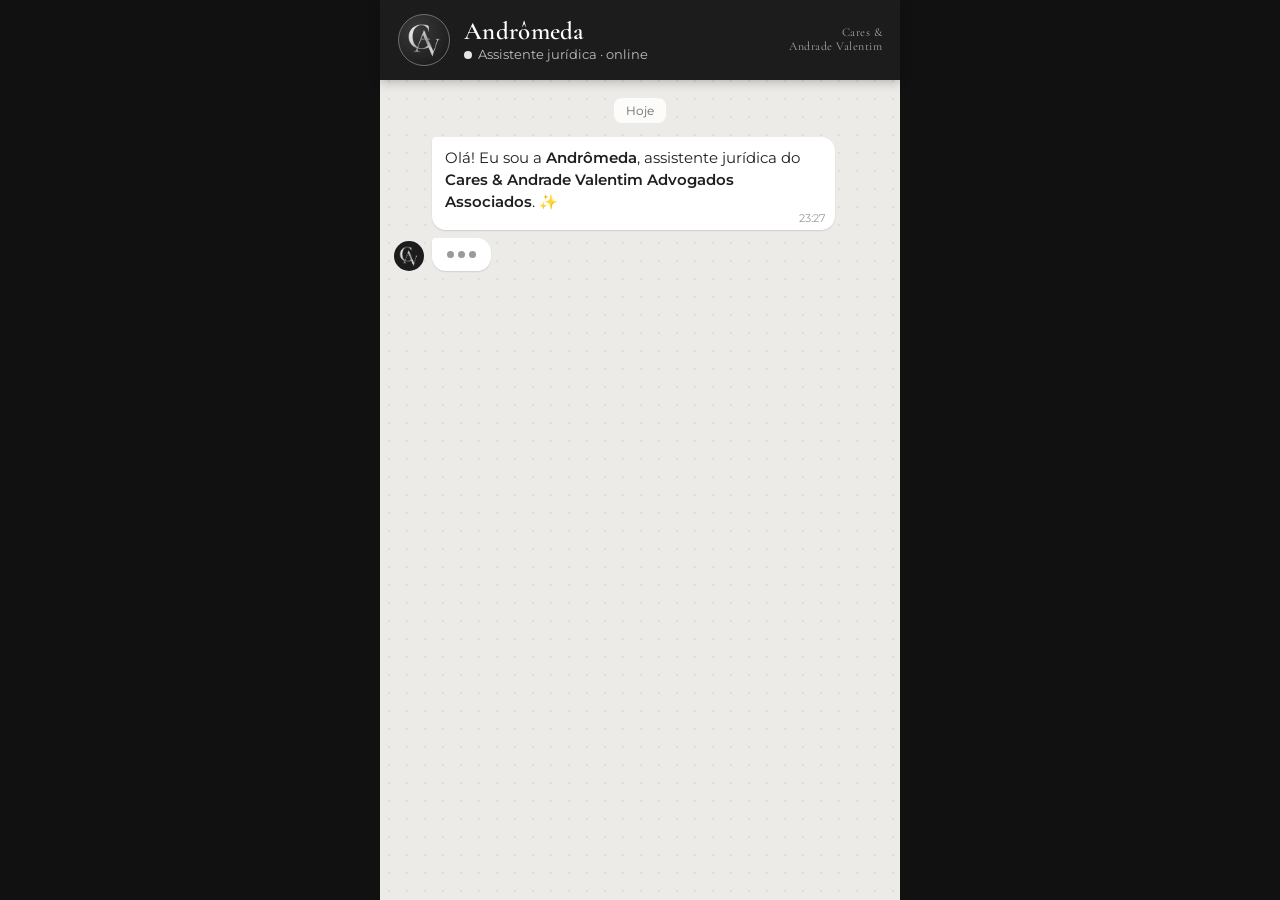
==== atendimento/index.html @ 5b961f98 "Página inicial provisória e Andrômeda (escritório, Dr. Elvis, Dr. Júnior) Co-Authored-By: Claude Opu" ====
<!DOCTYPE html>
<html lang="pt-BR">
<head>
<meta charset="utf-8">
<meta name="viewport" content="width=device-width, initial-scale=1, viewport-fit=cover">
<title>Andrômeda · Atendimento CAV</title>
<link rel="preconnect" href="https://fonts.googleapis.com">
<link href="https://fonts.googleapis.com/css2?family=Cormorant+Garamond:wght@500;600&family=Montserrat:wght@300;400;500;600&display=swap" rel="stylesheet">
<style>
  :root{
    --grafite:#1c1c1c; --grafite2:#2b2b2b; --cinza:#8a8a8a; --cinza-claro:#d9d9d9;
    --fundo:#ecebe8; --branco:#ffffff; --texto:#1f1f1f;
  }
  *{box-sizing:border-box;margin:0;padding:0}
  html,body{height:100%}
  body{font-family:'Montserrat',system-ui,sans-serif;background:#111;color:var(--texto);
    display:flex;justify-content:center}
  .app{width:100%;max-width:520px;height:100dvh;display:flex;flex-direction:column;background:var(--fundo);
    background-image:radial-gradient(rgba(0,0,0,.06) 1px,transparent 1px);background-size:18px 18px;position:relative}
  header{background:var(--grafite);color:var(--branco);display:flex;align-items:center;gap:14px;
    padding:calc(14px + env(safe-area-inset-top)) 18px 14px;box-shadow:0 2px 10px rgba(0,0,0,.25);z-index:2}
  .avatar{width:52px;height:52px;border-radius:50%;background:radial-gradient(circle at 35% 30%,#3a3a3a,#141414);
    border:1.5px solid #6f6f6f;display:flex;align-items:center;justify-content:center;flex-shrink:0;overflow:hidden}
  .avatar img{width:78%;height:auto}
  .who h1{font-family:'Cormorant Garamond',serif;font-weight:600;font-size:25px;letter-spacing:.3px;line-height:1.05}
  .who p{font-size:12.5px;color:#bdbdbd;margin-top:3px;display:flex;align-items:center;gap:6px}
  .dot{width:8px;height:8px;border-radius:50%;background:#e6e6e6;box-shadow:0 0 0 0 rgba(230,230,230,.6);animation:pulse 2s infinite}
  @keyframes pulse{0%{box-shadow:0 0 0 0 rgba(230,230,230,.5)}70%{box-shadow:0 0 0 7px rgba(230,230,230,0)}100%{box-shadow:0 0 0 0 rgba(230,230,230,0)}}
  .brand{margin-left:auto;text-align:right;font-family:'Cormorant Garamond',serif;font-size:12px;color:#a9a9a9;line-height:1.15;letter-spacing:.5px}
  #chat{flex:1;overflow-y:auto;padding:18px 14px 10px;display:flex;flex-direction:column;gap:8px;scroll-behavior:smooth}
  .day{align-self:center;background:rgba(255,255,255,.85);color:#6b6b6b;font-size:12px;padding:5px 12px;border-radius:8px;margin-bottom:6px}
  .row{display:flex;align-items:flex-end;gap:8px}
  .row.user{justify-content:flex-end}
  .mini{width:30px;height:30px;border-radius:50%;background:#1c1c1c;display:flex;align-items:center;justify-content:center;flex-shrink:0;visibility:hidden}
  .mini img{width:76%}
  .row.last .mini{visibility:visible}
  .bubble{max-width:82%;padding:10px 13px 18px;border-radius:14px;font-size:15px;line-height:1.45;position:relative;
    box-shadow:0 1px 1.5px rgba(0,0,0,.12);animation:pop .22s ease-out;white-space:pre-wrap;word-wrap:break-word}
  .bot .bubble{background:var(--branco);border-top-left-radius:4px}
  .user .bubble{background:var(--grafite2);color:var(--branco);border-top-right-radius:4px}
  .bubble b{font-weight:600}
  .time{position:absolute;right:10px;bottom:4px;font-size:10.5px;color:#9a9a9a}
  .user .time{color:#a9a9a9}
  @keyframes pop{from{opacity:0;transform:translateY(6px)}to{opacity:1;transform:none}}
  .typing{display:inline-flex;gap:4px;padding:13px 15px}
  .typing span{width:7px;height:7px;border-radius:50%;background:#9a9a9a;animation:blink 1.2s infinite}
  .typing span:nth-child(2){animation-delay:.2s}.typing span:nth-child(3){animation-delay:.4s}
  @keyframes blink{0%,60%,100%{opacity:.25}30%{opacity:1}}
  .options{display:flex;flex-direction:column;gap:7px;padding:4px 0 6px 38px;animation:pop .25s ease-out}
  .opt{background:var(--branco);border:1.5px solid var(--grafite2);color:var(--grafite);font:500 14.5px 'Montserrat',sans-serif;
    padding:11px 14px;border-radius:12px;text-align:left;cursor:pointer;transition:.15s}
  .opt:hover,.opt:focus-visible{background:var(--grafite2);color:var(--branco);outline:none}
  .opt.urgent{border-color:#000;background:#000;color:#fff}
  .cta{display:block;text-align:center;text-decoration:none;background:var(--grafite);color:#fff;font:600 15px 'Montserrat',sans-serif;
    padding:14px 16px;border-radius:12px;margin-top:2px;letter-spacing:.3px;box-shadow:0 3px 10px rgba(0,0,0,.2)}
  .cta.alt{background:var(--branco);color:var(--grafite);border:1.5px solid var(--grafite2);box-shadow:none;font-weight:500}
  .note{font-size:11.5px;color:#777;text-align:center;padding:2px 20px 4px;line-height:1.4}
  footer{padding:10px 12px calc(10px + env(safe-area-inset-bottom));background:transparent;display:flex;gap:8px;align-items:center}
  footer.hidden{display:none}
  #input{flex:1;border:none;border-radius:24px;padding:14px 18px;font:400 15.5px 'Montserrat',sans-serif;background:var(--branco);
    box-shadow:0 1px 3px rgba(0,0,0,.12);outline:none;color:var(--texto)}
  #send{width:50px;height:50px;border-radius:50%;border:none;background:var(--grafite);display:flex;align-items:center;justify-content:center;cursor:pointer;flex-shrink:0}
  #send svg{width:22px;height:22px;fill:#fff}
  #skip{border:none;background:transparent;font:500 13px 'Montserrat';color:#555;padding:8px;cursor:pointer;display:none}
  .restart{align-self:center;background:none;border:none;color:#666;font:500 12.5px 'Montserrat';text-decoration:underline;cursor:pointer;margin:6px 0 10px}
</style>
</head>
<body>
<div class="app">
  <header>
    <div class="avatar"><img src="[data-uri]" alt="CAV"></div>
    <div class="who">
      <h1>Andrômeda</h1>
      <p><span class="dot"></span><span id="sub">Assistente jurídica · online</span></p>
    </div>
    <div class="brand">Cares &amp;<br>Andrade Valentim</div>
  </header>
  <div id="chat" aria-live="polite"><div class="day">Hoje</div></div>
  <footer id="bar" class="hidden">
    <button id="skip" type="button">Pular</button>
    <input id="input" type="text" autocomplete="off" placeholder="Digite aqui">
    <button id="send" type="button" aria-label="Enviar"><svg viewBox="0 0 24 24"><path d="M2 21l21-9L2 3v7l15 2-15 2z"/></svg></button>
  </footer>
</div>

<script>
const CFG = {"whatsapp": "5567974008906", "fone": "(67) 97400-8906", "sub": "Assistente jurídica", "origem": "Instagram do escritório", "advogado": "", "intro": "Olá! Eu sou a <b>Andrômeda</b>, assistente jurídica do <b>Cares &amp; Andrade Valentim Advogados Associados</b>. ✨", "final": "Um advogado da nossa equipe dará sequência ao seu atendimento."};
const PLANTAO = "5567974008906";
const AVATAR = document.querySelector('.avatar img').src;
const chat = document.getElementById('chat');
const bar = document.getElementById('bar');
const input = document.getElementById('input');
const sendBtn = document.getElementById('send');
const skipBtn = document.getElementById('skip');

const A = {}; // respostas
document.getElementById('sub').textContent = CFG.sub + ' · online';
const sleep = ms => new Promise(r => setTimeout(r, ms));
const esc = s => String(s).replace(/[&<>"']/g, c => ({'&':'&amp;','<':'&lt;','>':'&gt;','"':'&quot;',"'":'&#39;'}[c]));
const now = () => new Date().toLocaleTimeString('pt-BR',{hour:'2-digit',minute:'2-digit'});
const first = () => (A.nome || '').trim().split(/\s+/)[0];

function scroll(){ requestAnimationFrame(()=>{ chat.scrollTop = chat.scrollHeight; }); }

function addRow(who, html){
  if (who === 'bot') chat.querySelectorAll('.row.bot.last').forEach(r => r.classList.remove('last'));
  const row = document.createElement('div');
  row.className = 'row ' + who + (who === 'bot' ? ' last' : '');
  row.innerHTML = (who === 'bot' ? `<div class="mini"><img src="${AVATAR}" alt=""></div>` : '') +
    `<div class="bubble">${html}<span class="time">${now()}</span></div>`;
  chat.appendChild(row); scroll(); return row;
}

async function bot(html, wait){
  const t = document.createElement('div');
  t.className = 'row bot';
  t.innerHTML = `<div class="mini" style="visibility:visible"><img src="${AVATAR}" alt=""></div><div class="bubble typing"><span></span><span></span><span></span></div>`;
  chat.querySelectorAll('.row.bot.last').forEach(r => r.classList.remove('last'));
  chat.appendChild(t); scroll();
  await sleep(wait ?? Math.min(1500, 500 + html.length * 12));
  t.remove(); addRow('bot', html);
}

function user(text){ addRow('user', esc(text)); }

function choose(options){
  return new Promise(resolve => {
    const box = document.createElement('div'); box.className = 'options';
    options.forEach(o => {
      const label = typeof o === 'string' ? o : o.label;
      const b = document.createElement('button'); b.type = 'button'; b.className = 'opt' + (o.urgent ? ' urgent' : ''); b.textContent = label;
      b.onclick = () => { box.remove(); user(label); resolve(typeof o === 'string' ? o : (o.value ?? o.label)); };
      box.appendChild(b);
    });
    chat.appendChild(box); scroll();
  });
}

function ask(placeholder, optional){
  return new Promise(resolve => {
    bar.classList.remove('hidden'); input.value = ''; input.placeholder = placeholder || 'Digite aqui';
    skipBtn.style.display = optional ? 'block' : 'none';
    setTimeout(() => input.focus(), 50);
    const done = (val) => { cleanup(); bar.classList.add('hidden'); resolve(val); };
    const submit = () => { const v = input.value.trim(); if (!v) { input.focus(); return; } user(v); done(v); };
    const onKey = e => { if (e.key === 'Enter') { e.preventDefault(); submit(); } };
    const onSkip = () => { user('Prefiro pular'); done(''); };
    function cleanup(){ sendBtn.removeEventListener('click', submit); input.removeEventListener('keydown', onKey); skipBtn.removeEventListener('click', onSkip); }
    sendBtn.addEventListener('click', submit); input.addEventListener('keydown', onKey); skipBtn.addEventListener('click', onSkip);
  });
}

const CIDADE = { key:'cidade', type:'text', q:'Em qual <b>cidade</b> você está (ou onde o caso acontece)?', ph:'Ex.: Naviraí/MS' };

const FLOWS = {
  'Criminal / Plantão 24h': [
    { key:'situacao', type:'options', q:'Entendi. Qual destas situações descreve melhor o seu caso?',
      options:[ {label:'🚨 Alguém foi preso agora (flagrante)', value:'Prisão em flagrante (agora)', urgent:true},
                'Intimação ou investigação da polícia', 'Já existe um processo criminal', 'Execução penal (cumprimento de pena)', 'Outra situação' ] },
    { key:'cidade', type:'text', q: a => a.urgente ? 'Situações de prisão são tratadas com <b>prioridade</b> pelo nosso plantão.\n\nEm qual <b>cidade</b> a pessoa foi presa ou está detida?' : CIDADE.q, ph:'Ex.: Naviraí/MS' },
    { key:'vinculo', type:'options', q:'Você é a própria pessoa envolvida ou um familiar/amigo?', options:['Sou a própria pessoa','Sou familiar ou amigo(a)'] },
  ],
  'Família': [
    { key:'situacao', type:'options', q:'Certo. Sobre qual assunto você precisa de orientação?', options:['Divórcio ou união estável','Pensão alimentícia','Guarda e convivência','Inventário e partilha','Outro assunto de família'] },
    { key:'processo', type:'options', q:'Já existe algum processo sobre isso?', options:['Sim','Não','Não sei'] },
    CIDADE,
  ],
  'Trabalhista': [
    { key:'situacao', type:'options', q:'Certo. O que melhor descreve sua situação?', options:['Fui demitido(a) / verbas rescisórias','Quero sair por falta grave do empregador','Acidente ou doença do trabalho','Sou empregador e preciso de orientação','Outra situação'] },
    { key:'vinculo', type:'options', q:'Qual a sua situação com a empresa hoje?', options:['Ainda trabalho lá','Saí há menos de 2 anos','Saí há mais de 2 anos','Sou o empregador'] },
    CIDADE,
  ],
  'Previdenciário (INSS)': [
    { key:'situacao', type:'options', q:'Certo. Qual benefício você busca?', options:['Aposentadoria','BPC/LOAS','Auxílio por incapacidade','Salário-maternidade','Pensão por morte','Outro'] },
    { key:'inss', type:'options', q:'Você já fez o pedido no INSS?', options:['Ainda não','Sim, está em análise','Sim, foi negado'] },
    CIDADE,
  ],
  'Cível, Consumidor e Saúde': [
    { key:'situacao', type:'options', q:'Certo. Qual destas situações é a sua?', options:['Negativa de plano de saúde ou SUS','Cobrança ou negativação indevida','Problema com banco ou empresa','Contrato','Indenização','Outra situação'] },
    { key:'urgencia', type:'options', q:'Existe alguma urgência? (ex.: cirurgia ou tratamento com data marcada)', options:['Sim, é urgente','Não'] },
    CIDADE,
  ],
  'Empresas': [
    { key:'situacao', type:'options', q:'Certo. Em que sua empresa precisa de apoio?', options:['Cobrança de clientes inadimplentes','Contratos','Notificação extrajudicial','Consultoria tributária','Questões trabalhistas da empresa','Outro'] },
    { key:'porte', type:'options', q:'Qual o porte da empresa?', options:['MEI','ME / EPP','Média ou grande'] },
    CIDADE,
  ],
  'Já sou cliente': [
    { key:'advogado', type:'options', q:'Que bom ter você de volta! Com qual advogado você é atendido(a)?', options:['Dr. Elvis Andrade Valentim','Dr. Júnior Cares','Não lembro'] },
    { key:'situacao', type:'options', q: a => (CFG.advogado ? 'Que bom ter você de volta! ' : '') + 'Sobre o que você deseja falar?', options:['Andamento do processo','Enviar documentos','Agendar reunião','Financeiro','Outro assunto'] },
  ],
};

const LABELS = { situacao:'Situação', processo:'Já existe processo', vinculo:'Vínculo', inss:'Pedido no INSS', urgencia:'Urgência', porte:'Porte', advogado:'Advogado', cidade:'Cidade', relato:'Relato' };

function whatsappLink(){
  const L = [];
  if (A.urgente) L.push('🚨 *PLANTÃO CRIMINAL*');
  L.push('Olá! Vim pelo atendimento da Andrômeda.');
  L.push(`*Origem:* ${CFG.origem}`);
  L.push('');
  L.push(`*Nome:* ${A.nome}`);
  L.push(`*Área:* ${A.area}`);
  ['situacao','vinculo','processo','inss','urgencia','porte','advogado','cidade','relato'].forEach(k => { if (A[k]) L.push(`*${LABELS[k]}:* ${A[k]}`); });
  return `https://wa.me/${A.urgente ? PLANTAO : CFG.whatsapp}?text=${encodeURIComponent(L.join('\n'))}`;
}

async function run(){
  Object.keys(A).forEach(k => delete A[k]);
  await bot(CFG.intro, 900);
  await bot('Sou um atendimento automatizado: vou fazer algumas perguntas rápidas para encaminhar seu caso ao advogado certo. Leva menos de 1 minuto.');
  await bot('Antes de tudo, como posso te chamar?', 700);
  A.nome = await ask('Digite seu nome');

  await bot(`Prazer, <b>${esc(first())}</b>! Em qual destas áreas você precisa de ajuda?`);
  A.area = await choose(Object.keys(FLOWS).map(k => k === 'Criminal / Plantão 24h' ? {label:'⚖️ Criminal / Plantão 24h', value:k} : k));

  if (CFG.advogado) A.advogado = CFG.advogado;
  for (const step of FLOWS[A.area]){
    if (step.key === 'advogado' && CFG.advogado) continue;
    const q = typeof step.q === 'function' ? step.q(A) : step.q;
    await bot(q);
    if (step.type === 'options') A[step.key] = await choose(step.options);
    else A[step.key] = await ask(step.ph);
    if (step.key === 'situacao' && A.situacao === 'Prisão em flagrante (agora)') A.urgente = true;
  }

  if (!A.urgente){
    await bot('Se quiser, descreva <b>em poucas palavras</b> o que aconteceu. Não é obrigatório — os detalhes você poderá passar diretamente ao advogado.');
    A.relato = await ask('Escreva aqui (opcional)', true);
  }

  if (A.urgente){
    await bot(`Obrigada, <b>${esc(first())}</b>. Toque no botão abaixo para falar <b>agora</b> com o advogado de plantão pelo WhatsApp. Seu resumo já vai preenchido.`);
  } else {
    await bot(`Pronto, <b>${esc(first())}</b>! Toque no botão abaixo para enviar seu resumo pelo WhatsApp. ${CFG.final}`);
  }
  const box = document.createElement('div'); box.className = 'options';
  box.innerHTML = `<a class="cta" href="${whatsappLink()}" target="_blank" rel="noopener">${A.urgente ? '🚨 Falar com o plantão agora' : 'Enviar pelo WhatsApp'}</a>`;
  chat.appendChild(box);
  const note = document.createElement('div'); note.className = 'note';
  note.innerHTML = (A.urgente ? 'Plantão: (67) 97400-8906' : 'WhatsApp: ' + CFG.fone) + ' · Rua Faustina de Andrade da Silva, 334, Sala C, Naviraí/MS<br>Atendimento automatizado de triagem. Não constitui consulta jurídica. Suas informações são usadas apenas para o seu atendimento.';
  chat.appendChild(note);
  const r = document.createElement('button'); r.className = 'restart'; r.type = 'button'; r.textContent = 'Recomeçar atendimento';
  r.onclick = () => { chat.innerHTML = '<div class="day">Hoje</div>'; run(); };
  chat.appendChild(r); scroll();
}

run();
</script>
</body>
</html>
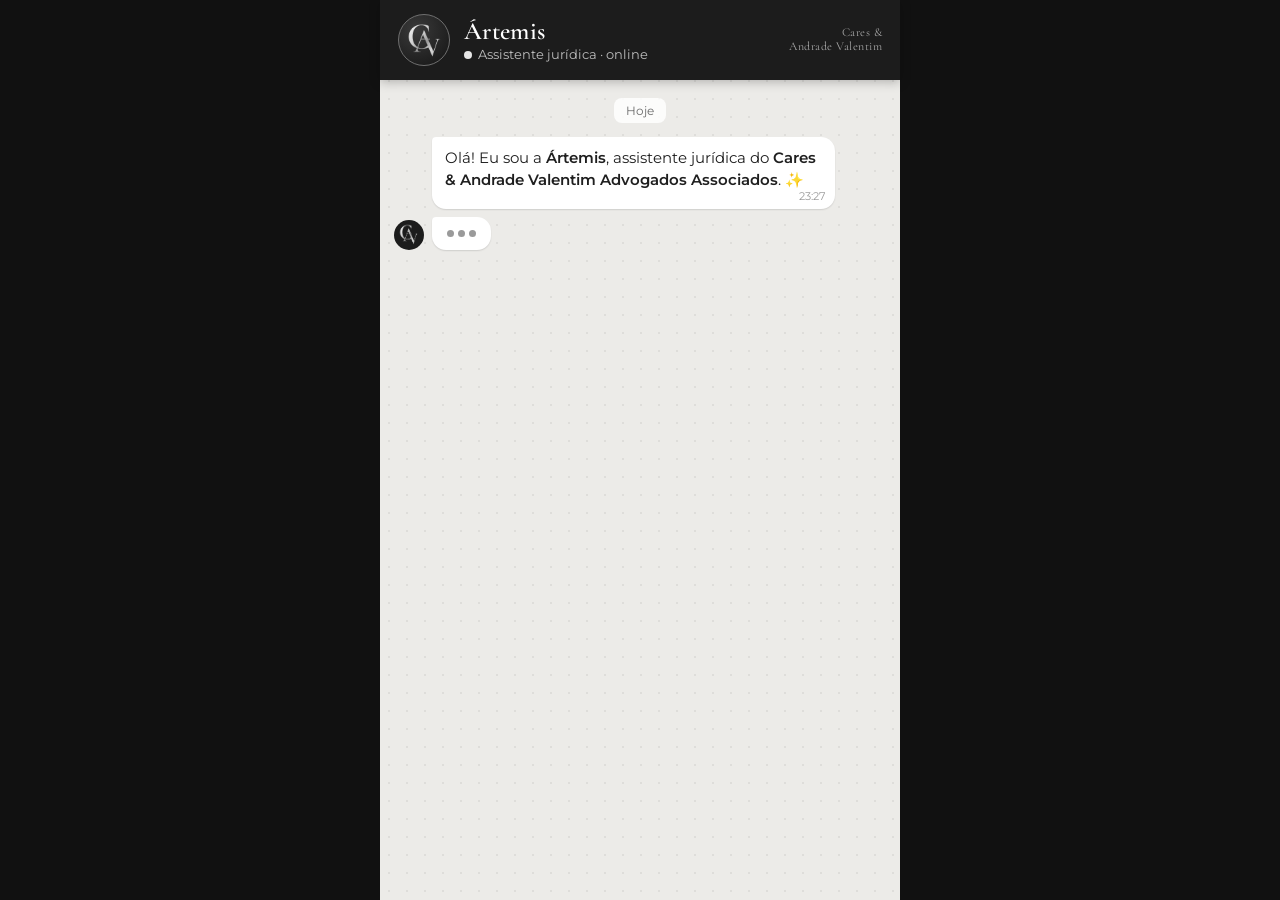
==== commit cb33ca21: "Assistentes: Ártemis (escritório), Andrômeda (Dr. Elvis) e Athena (Dr. Júnior) Co-Authored-By: Claud" ====
--- a/atendimento/index.html
+++ b/atendimento/index.html
@@ -3,7 +3,7 @@
 <head>
 <meta charset="utf-8">
 <meta name="viewport" content="width=device-width, initial-scale=1, viewport-fit=cover">
-<title>Andrômeda · Atendimento CAV</title>
+<title>Ártemis · Atendimento CAV</title>
 <link rel="preconnect" href="https://fonts.googleapis.com">
 <link href="https://fonts.googleapis.com/css2?family=Cormorant+Garamond:wght@500;600&family=Montserrat:wght@300;400;500;600&display=swap" rel="stylesheet">
 <style>
@@ -70,7 +70,7 @@
   <header>
     <div class="avatar"><img src="[data-uri]" alt="CAV"></div>
     <div class="who">
-      <h1>Andrômeda</h1>
+      <h1>Ártemis</h1>
       <p><span class="dot"></span><span id="sub">Assistente jurídica · online</span></p>
     </div>
     <div class="brand">Cares &amp;<br>Andrade Valentim</div>
@@ -84,7 +84,7 @@
 </div>
 
 <script>
-const CFG = {"whatsapp": "5567974008906", "fone": "(67) 97400-8906", "sub": "Assistente jurídica", "origem": "Instagram do escritório", "advogado": "", "intro": "Olá! Eu sou a <b>Andrômeda</b>, assistente jurídica do <b>Cares &amp; Andrade Valentim Advogados Associados</b>. ✨", "final": "Um advogado da nossa equipe dará sequência ao seu atendimento."};
+const CFG = {"nome": "Ártemis", "whatsapp": "5567974008906", "fone": "(67) 97400-8906", "sub": "Assistente jurídica", "origem": "Site/Instagram do escritório", "advogado": "", "intro": "Olá! Eu sou a <b>Ártemis</b>, assistente jurídica do <b>Cares &amp; Andrade Valentim Advogados Associados</b>. ✨", "final": "Um advogado da nossa equipe dará sequência ao seu atendimento."};
 const PLANTAO = "5567974008906";
 const AVATAR = document.querySelector('.avatar img').src;
 const chat = document.getElementById('chat');
@@ -196,7 +196,7 @@
 function whatsappLink(){
   const L = [];
   if (A.urgente) L.push('🚨 *PLANTÃO CRIMINAL*');
-  L.push('Olá! Vim pelo atendimento da Andrômeda.');
+  L.push(`Olá! Vim pelo atendimento da ${CFG.nome}.`);
   L.push(`*Origem:* ${CFG.origem}`);
   L.push('');
   L.push(`*Nome:* ${A.nome}`);
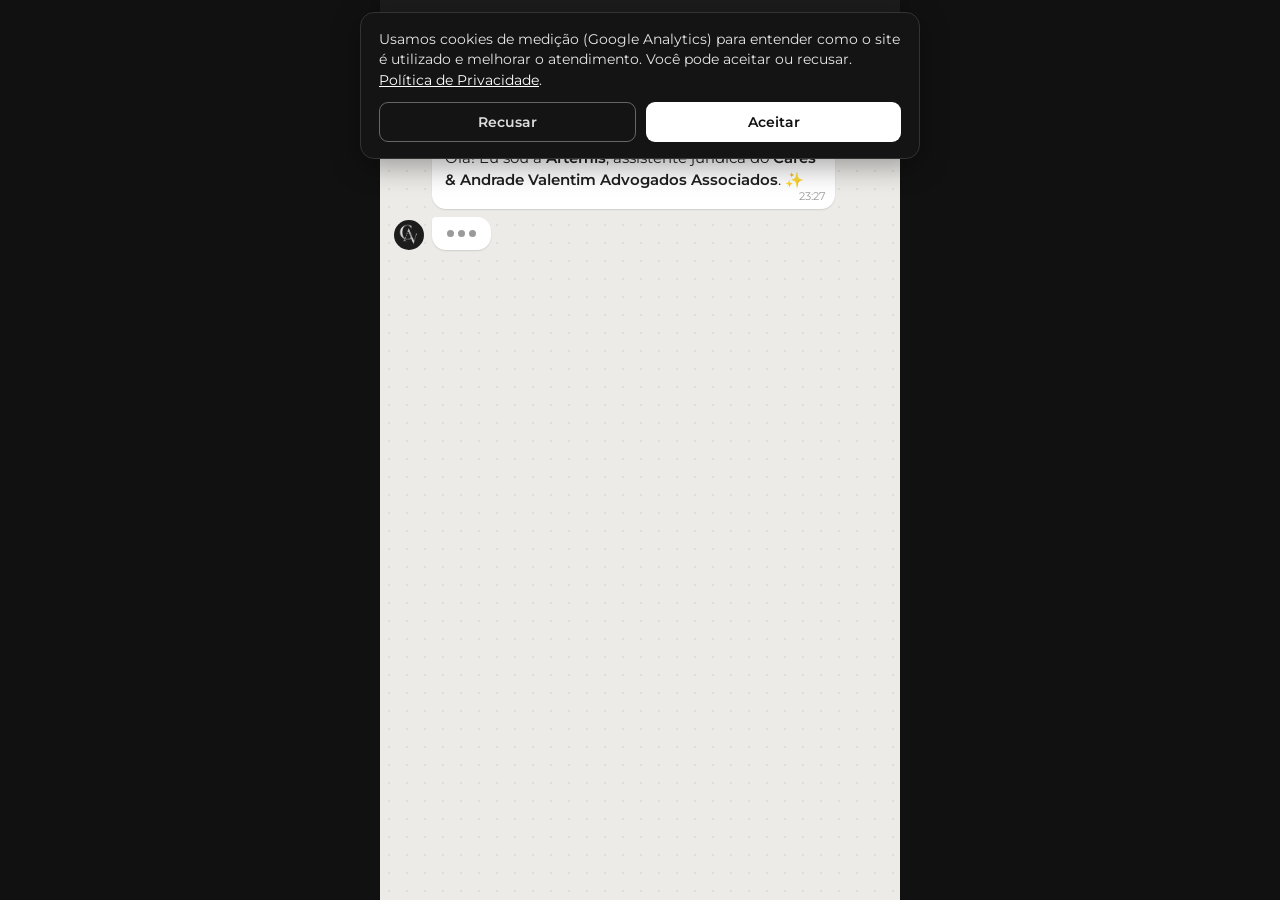
==== commit 4bcbb32e: "Google Analytics 4 com aviso de cookies (LGPD) e eventos de contato; política de privacidade atualiz" ====
--- a/atendimento/index.html
+++ b/atendimento/index.html
@@ -1,5 +1,5 @@
 <!DOCTYPE html>
-<html lang="pt-BR">
+<html lang="pt-BR" data-cav-base="../" data-cav-banner="top">
 <head>
 <meta charset="utf-8">
 <meta name="viewport" content="width=device-width, initial-scale=1, viewport-fit=cover">
@@ -167,7 +167,7 @@
   ],
   'Trabalhista': [
     { key:'situacao', type:'options', q:'Certo. O que melhor descreve sua situação?', options:['Fui demitido(a) / verbas rescisórias','Quero sair por falta grave do empregador','Acidente ou doença do trabalho','Sou empregador e preciso de orientação','Outra situação'] },
-    { key:'vinculo', type:'options', q:'Qual a sua situação com a empresa hoje?', options:['Ainda trabalho lá','Saí há menos de 2 anos','Saí há mais de 2 anos','Sou o empregador'] },
+    { key:'vinculo', type:'options', q:'Qual a sua situação com a empresa hoje?', options:['Ainda trabalho lá','Saí há menos de dois anos','Saí há mais de dois anos','Sou o empregador'] },
     CIDADE,
   ],
   'Previdenciário (INSS)': [
@@ -176,7 +176,7 @@
     CIDADE,
   ],
   'Cível, Consumidor e Saúde': [
-    { key:'situacao', type:'options', q:'Certo. Qual destas situações é a sua?', options:['Negativa de plano de saúde ou SUS','Cobrança ou negativação indevida','Problema com banco ou empresa','Contrato','Indenização','Outra situação'] },
+    { key:'situacao', type:'options', q:'Certo. Qual destas situações é a sua?', options:['Negativa de plano de saúde ou do SUS','Cobrança ou negativação indevida','Problema com banco ou empresa','Contrato','Indenização','Outra situação'] },
     { key:'urgencia', type:'options', q:'Existe alguma urgência? (ex.: cirurgia ou tratamento com data marcada)', options:['Sim, é urgente','Não'] },
     CIDADE,
   ],
@@ -185,13 +185,18 @@
     { key:'porte', type:'options', q:'Qual o porte da empresa?', options:['MEI','ME / EPP','Média ou grande'] },
     CIDADE,
   ],
+  'Servidor Público': [
+    { key:'situacao', type:'options', q:'Certo. Qual destas situações é a sua?', options:['Desvio ou acúmulo de função','Insalubridade ou periculosidade','Diferenças salariais, progressões ou promoções','Processo administrativo disciplinar (PAD)','Outra situação'] },
+    { key:'esfera', type:'options', q:'Você é servidor de qual esfera?', options:['Municipal','Estadual','Federal'] },
+    CIDADE,
+  ],
   'Já sou cliente': [
     { key:'advogado', type:'options', q:'Que bom ter você de volta! Com qual advogado você é atendido(a)?', options:['Dr. Elvis Andrade Valentim','Dr. Júnior Cares','Não lembro'] },
     { key:'situacao', type:'options', q: a => (CFG.advogado ? 'Que bom ter você de volta! ' : '') + 'Sobre o que você deseja falar?', options:['Andamento do processo','Enviar documentos','Agendar reunião','Financeiro','Outro assunto'] },
   ],
 };
 
-const LABELS = { situacao:'Situação', processo:'Já existe processo', vinculo:'Vínculo', inss:'Pedido no INSS', urgencia:'Urgência', porte:'Porte', advogado:'Advogado', cidade:'Cidade', relato:'Relato' };
+const LABELS = { esfera:'Esfera', situacao:'Situação', processo:'Já existe processo', vinculo:'Vínculo', inss:'Pedido no INSS', urgencia:'Urgência', porte:'Porte', advogado:'Advogado', cidade:'Cidade', relato:'Relato' };
 
 function whatsappLink(){
   const L = [];
@@ -201,15 +206,15 @@
   L.push('');
   L.push(`*Nome:* ${A.nome}`);
   L.push(`*Área:* ${A.area}`);
-  ['situacao','vinculo','processo','inss','urgencia','porte','advogado','cidade','relato'].forEach(k => { if (A[k]) L.push(`*${LABELS[k]}:* ${A[k]}`); });
+  ['situacao','esfera','vinculo','processo','inss','urgencia','porte','advogado','cidade','relato'].forEach(k => { if (A[k]) L.push(`*${LABELS[k]}:* ${A[k]}`); });
   return `https://wa.me/${A.urgente ? PLANTAO : CFG.whatsapp}?text=${encodeURIComponent(L.join('\n'))}`;
 }
 
 async function run(){
   Object.keys(A).forEach(k => delete A[k]);
   await bot(CFG.intro, 900);
-  await bot('Sou um atendimento automatizado: vou fazer algumas perguntas rápidas para encaminhar seu caso ao advogado certo. Leva menos de 1 minuto.');
-  await bot('Antes de tudo, como posso te chamar?', 700);
+  await bot('Sou um atendimento automatizado: vou fazer algumas perguntas rápidas para encaminhar seu caso ao advogado certo. Leva menos de um minuto.');
+  await bot('Antes de tudo, como posso chamar você?', 700);
   A.nome = await ask('Digite seu nome');
 
   await bot(`Prazer, <b>${esc(first())}</b>! Em qual destas áreas você precisa de ajuda?`);
@@ -231,12 +236,13 @@
   }
 
   if (A.urgente){
-    await bot(`Obrigada, <b>${esc(first())}</b>. Toque no botão abaixo para falar <b>agora</b> com o advogado de plantão pelo WhatsApp. Seu resumo já vai preenchido.`);
+    await bot(`Obrigada, <b>${esc(first())}</b>. Toque no botão abaixo para falar <b>agora</b> com o advogado de plantão pelo WhatsApp. A mensagem já vai com o seu resumo preenchido.`);
   } else {
     await bot(`Pronto, <b>${esc(first())}</b>! Toque no botão abaixo para enviar seu resumo pelo WhatsApp. ${CFG.final}`);
   }
   const box = document.createElement('div'); box.className = 'options';
   box.innerHTML = `<a class="cta" href="${whatsappLink()}" target="_blank" rel="noopener">${A.urgente ? '🚨 Falar com o plantão agora' : 'Enviar pelo WhatsApp'}</a>`;
+  box.querySelector('.cta').addEventListener('click', () => window.cavTrack && window.cavTrack('generate_lead', { area: A.area, assistente: CFG.nome, plantao: A.urgente ? 'sim' : 'nao' }));
   chat.appendChild(box);
   const note = document.createElement('div'); note.className = 'note';
   note.innerHTML = (A.urgente ? 'Plantão: (67) 97400-8906' : 'WhatsApp: ' + CFG.fone) + ' · Rua Faustina de Andrade da Silva, 334, Sala C, Naviraí/MS<br>Atendimento automatizado de triagem. Não constitui consulta jurídica. Suas informações são usadas apenas para o seu atendimento.';
@@ -248,5 +254,6 @@
 
 run();
 </script>
+<script src="../assets/cav-analytics.js"></script>
 </body>
 </html>
